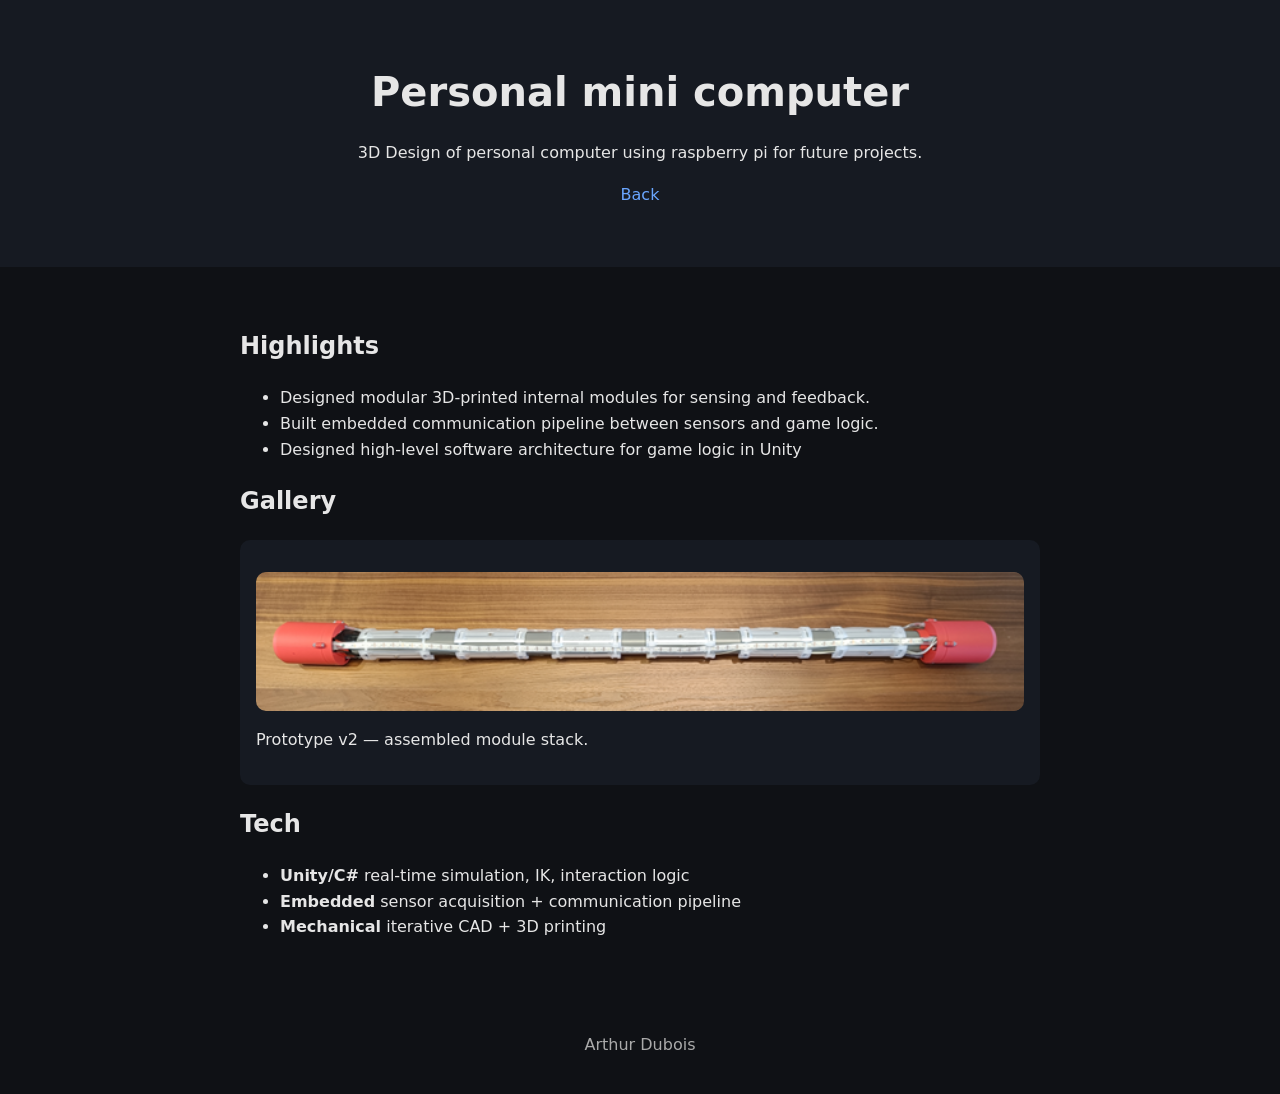
==== projects/cyberdeck.html @ fbac84b4 "cyberdeck skeleton" ====
<!DOCTYPE html>
<html lang="en">
<head>
  <meta charset="UTF-8" />
  <meta name="viewport" content="width=device-width, initial-scale=1.0"/>
  <title>Cyberdeck | Arthur Dubois</title>
  <link rel="stylesheet" href="../style.css">
</head>
<body>

<header>
  <h1>Personal mini computer</h1>
  <p>3D Design of personal computer using raspberry pi for future projects.</p>
  <div class="links">
    <a href="../index.html">Back</a>
  </div>
</header>

<section>
  <h2>Highlights</h2>
  <ul>
    <li>Designed modular 3D-printed internal modules for sensing and feedback.</li>
    <li>Built embedded communication pipeline between sensors and game logic.</li>
    <li>Designed high-level software architecture for game logic in Unity</li>
  </ul>

  <h2>Gallery</h2>
  <div class="grid">
    <div class="card">
      <img class="media" src="../assets/img/totalOutside.png" alt="Prototype v2">
      <p>Prototype v2 — assembled module stack.</p>
    </div>
  </div>

  <h2>Tech</h2>
  <ul>
    <li><b>Unity/C#</b> real-time simulation, IK, interaction logic</li>
    <li><b>Embedded</b> sensor acquisition + communication pipeline</li>
    <li><b>Mechanical</b> iterative CAD + 3D printing</li>
  </ul>
</section>

<footer>
  <p>Arthur Dubois</p>
</footer>

</body>
</html>
---- style.css ----
body {
    font-family: system-ui, Arial, sans-serif;
    margin: 0;
    background: #0f1115;
    color: #e6e6e6;
    line-height: 1.6;
}

header {
    padding: 60px 20px;
    text-align: center;
    background: #161a22;
}

h1 {
    margin: 0;
    font-size: 2.5em;
}

.links a {
    margin: 0 10px;
    color: #6aa6ff;
    text-decoration: none;
}

section {
    max-width: 800px;
    margin: auto;
    padding: 40px 20px;
}

.project {
    background: #161a22;
    padding: 20px;
    margin-bottom: 20px;
    border-radius: 8px;
}

footer {
    text-align: center;
    padding: 20px;
    color: #aaa;
}

.media {
  width: 100%;
  max-width: 900px;
  border-radius: 10px;
  display: block;
  margin: 16px 0;
}

.grid {
  display: grid;
  grid-template-columns: repeat(auto-fit, minmax(240px, 1fr));
  gap: 12px;
}

.card {
  background: #161a22;
  padding: 16px;
  border-radius: 10px;
}
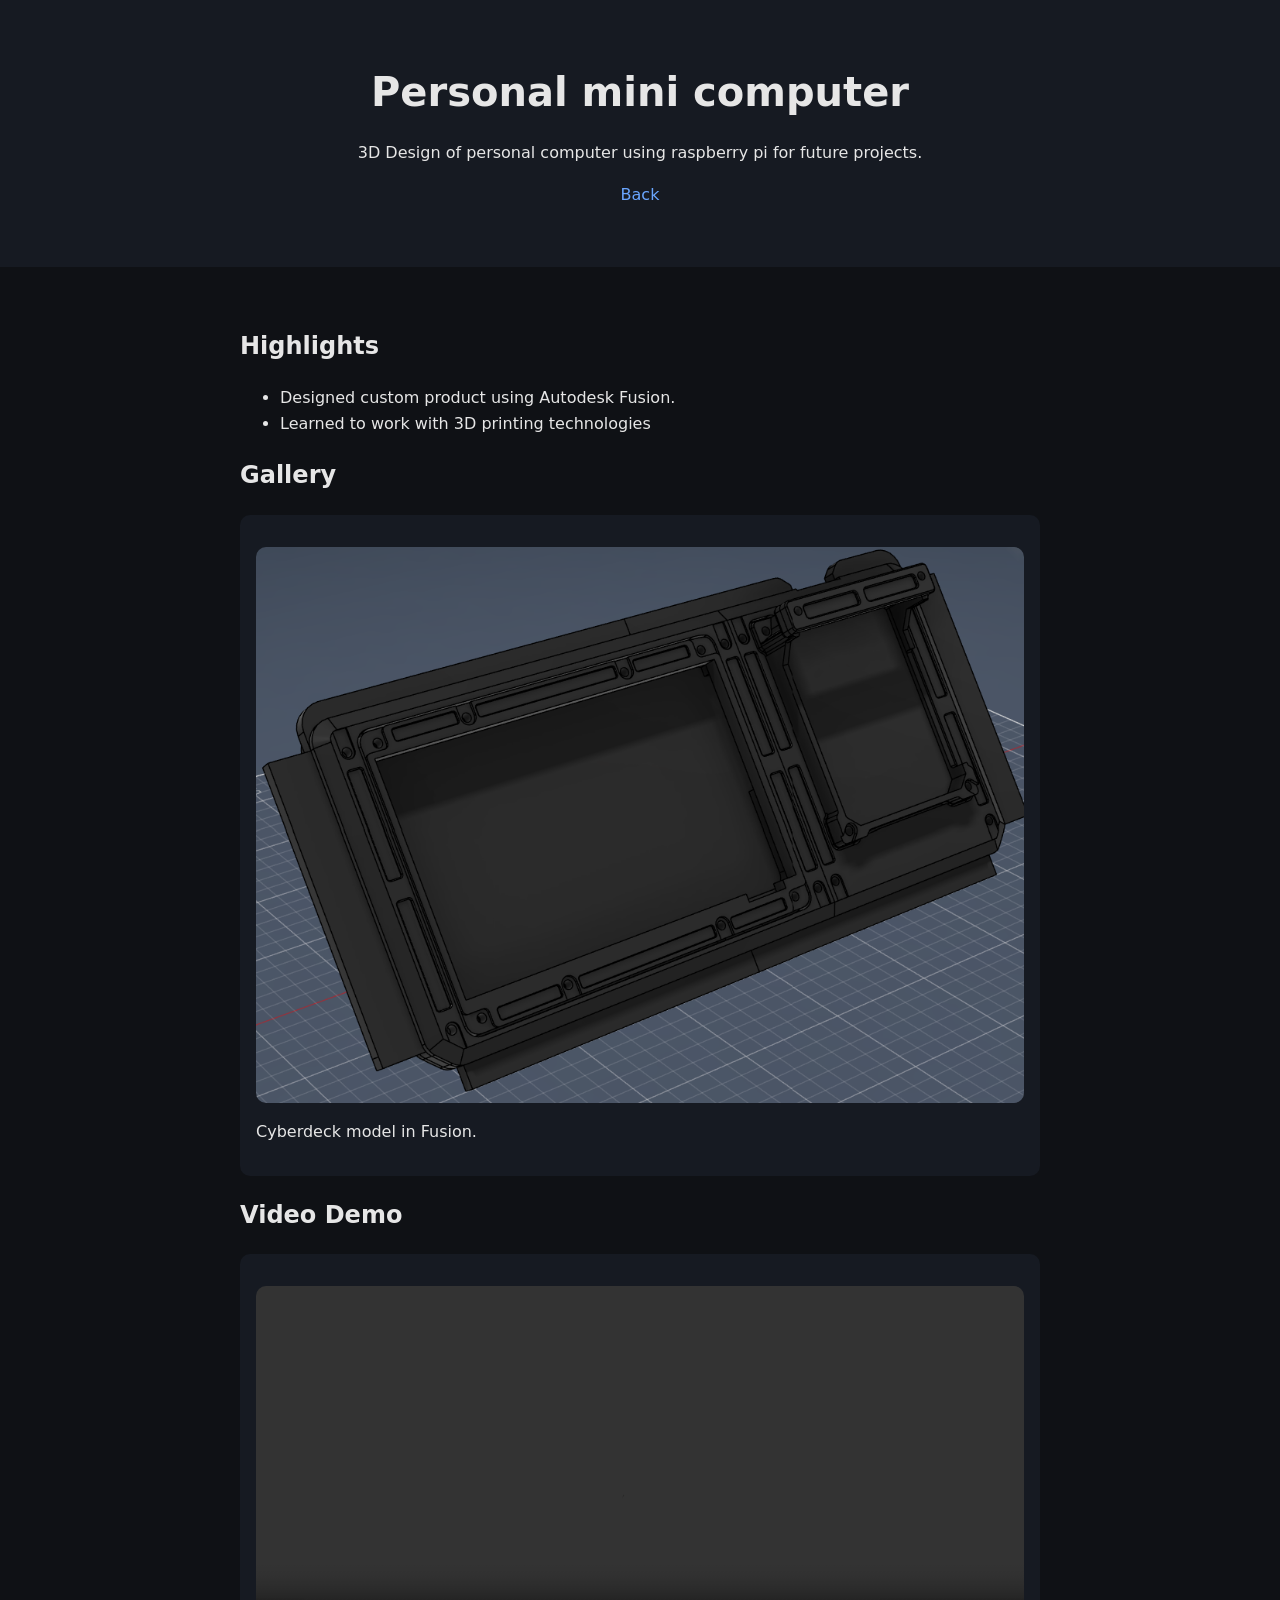
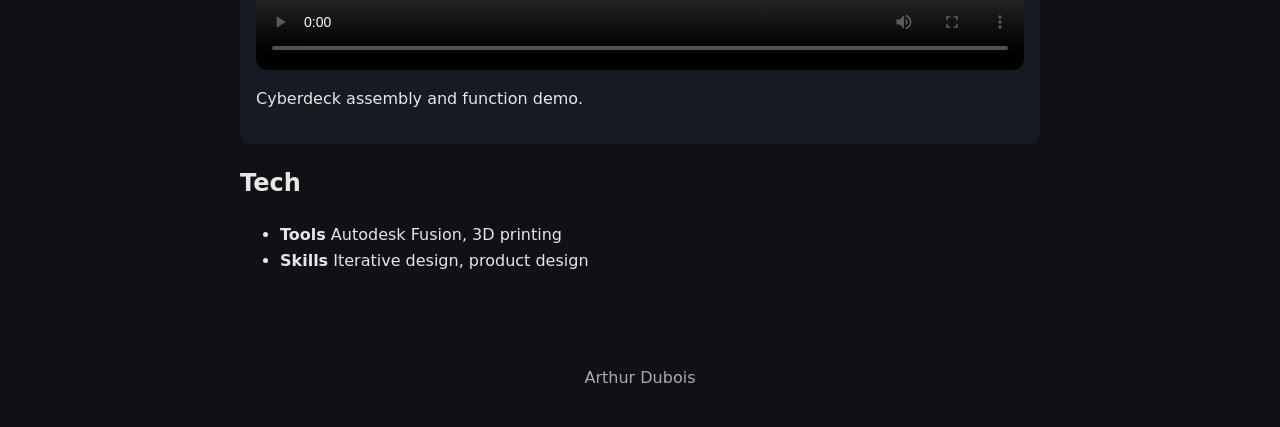
==== commit d7223840: "pictures and robotarm" ====
--- a/projects/cyberdeck.html
+++ b/projects/cyberdeck.html
@@ -19,24 +19,33 @@
 <section>
   <h2>Highlights</h2>
   <ul>
-    <li>Designed modular 3D-printed internal modules for sensing and feedback.</li>
-    <li>Built embedded communication pipeline between sensors and game logic.</li>
-    <li>Designed high-level software architecture for game logic in Unity</li>
+    <li>Designed custom product using Autodesk Fusion.</li>
+    <li>Learned to work with 3D printing technologies</li>
   </ul>
 
   <h2>Gallery</h2>
   <div class="grid">
     <div class="card">
-      <img class="media" src="../assets/img/totalOutside.png" alt="Prototype v2">
-      <p>Prototype v2 — assembled module stack.</p>
+      <img class="media" src="../assets/img/Cyberdeck.png" alt="Cyberdeck">
+      <p>Cyberdeck model in Fusion.</p>
+    </div>
+  </div>
+
+  <h2>Video Demo</h2>
+  <div class="grid">
+    <div class="card">
+      <video class="media" controls>
+        <source src="../assets/vid/CyberDeckVid.mp4" type="video/mp4">
+        Your browser does not support the video tag.
+      </video>
+      <p>Cyberdeck assembly and function demo.</p>
     </div>
   </div>
 
   <h2>Tech</h2>
   <ul>
-    <li><b>Unity/C#</b> real-time simulation, IK, interaction logic</li>
-    <li><b>Embedded</b> sensor acquisition + communication pipeline</li>
-    <li><b>Mechanical</b> iterative CAD + 3D printing</li>
+    <li><b>Tools</b> Autodesk Fusion, 3D printing</li>
+    <li><b>Skills</b> Iterative design, product design</li>
   </ul>
 </section>
 
